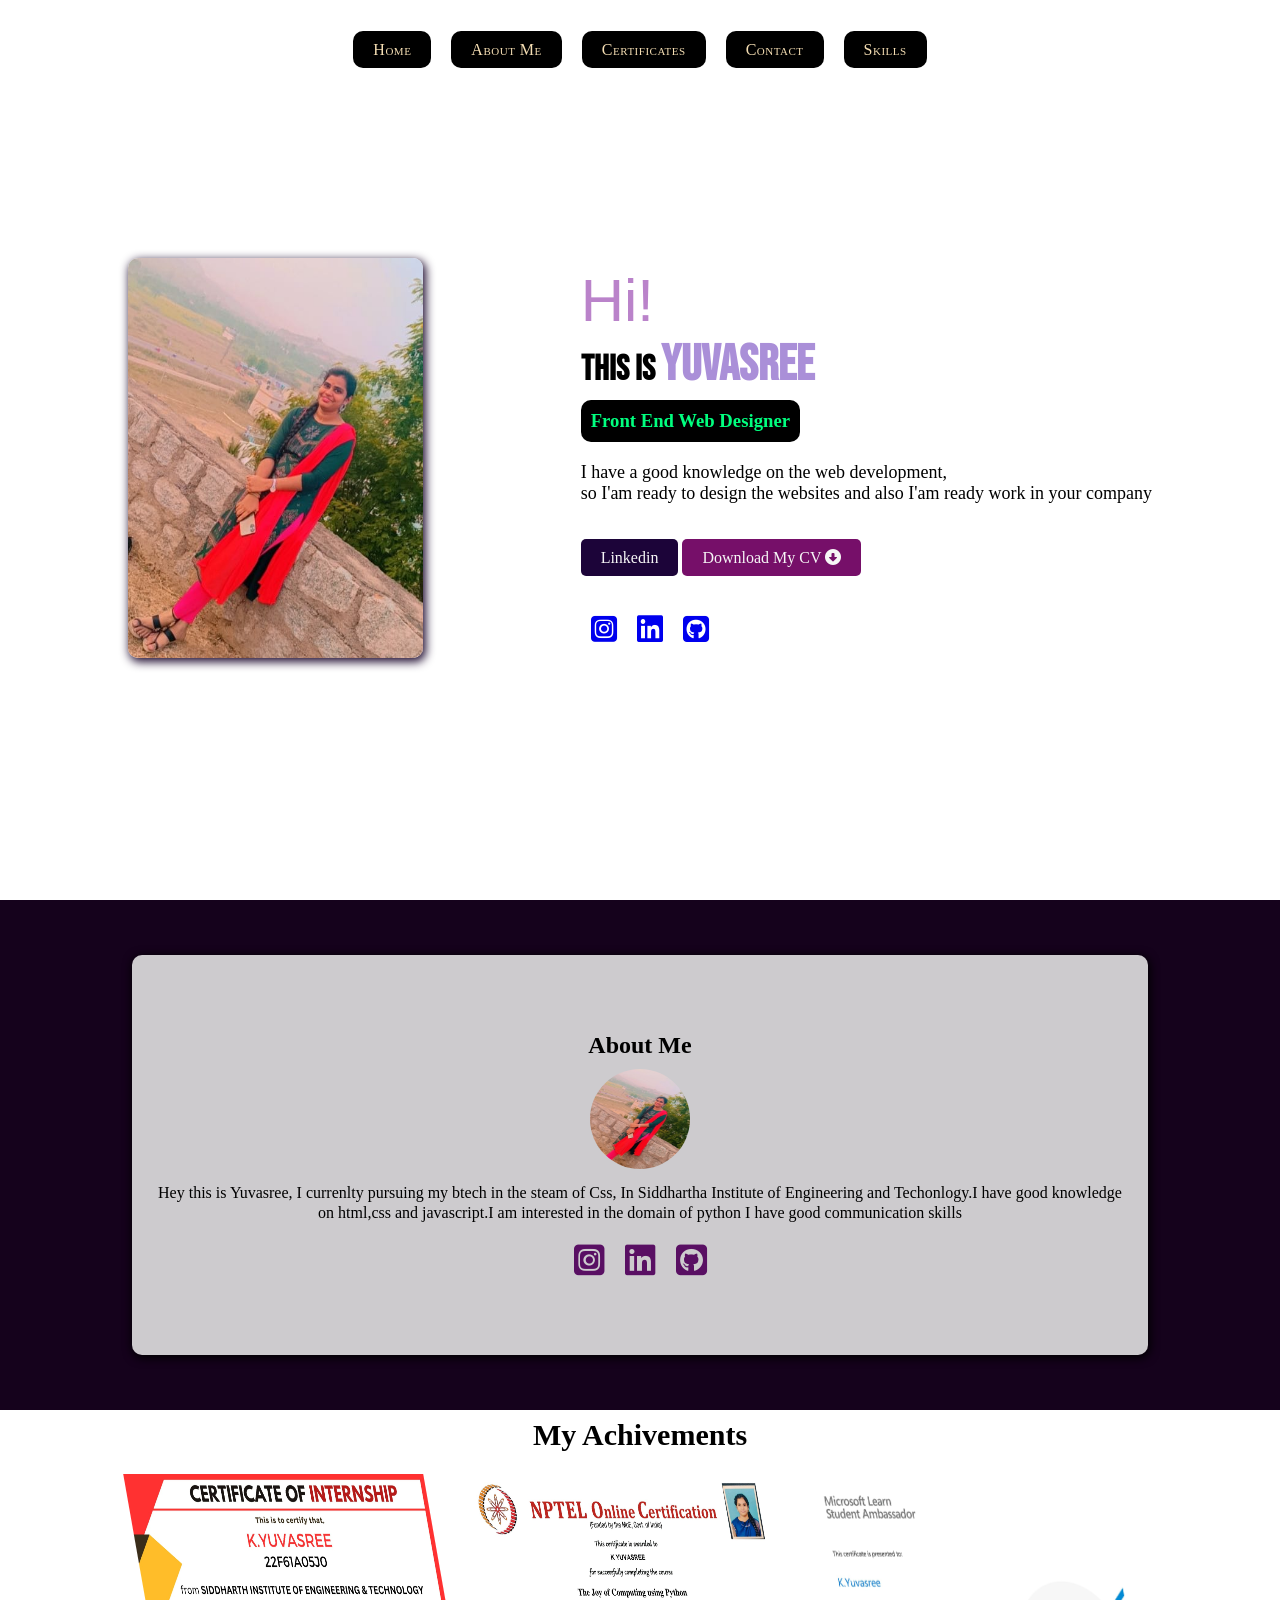
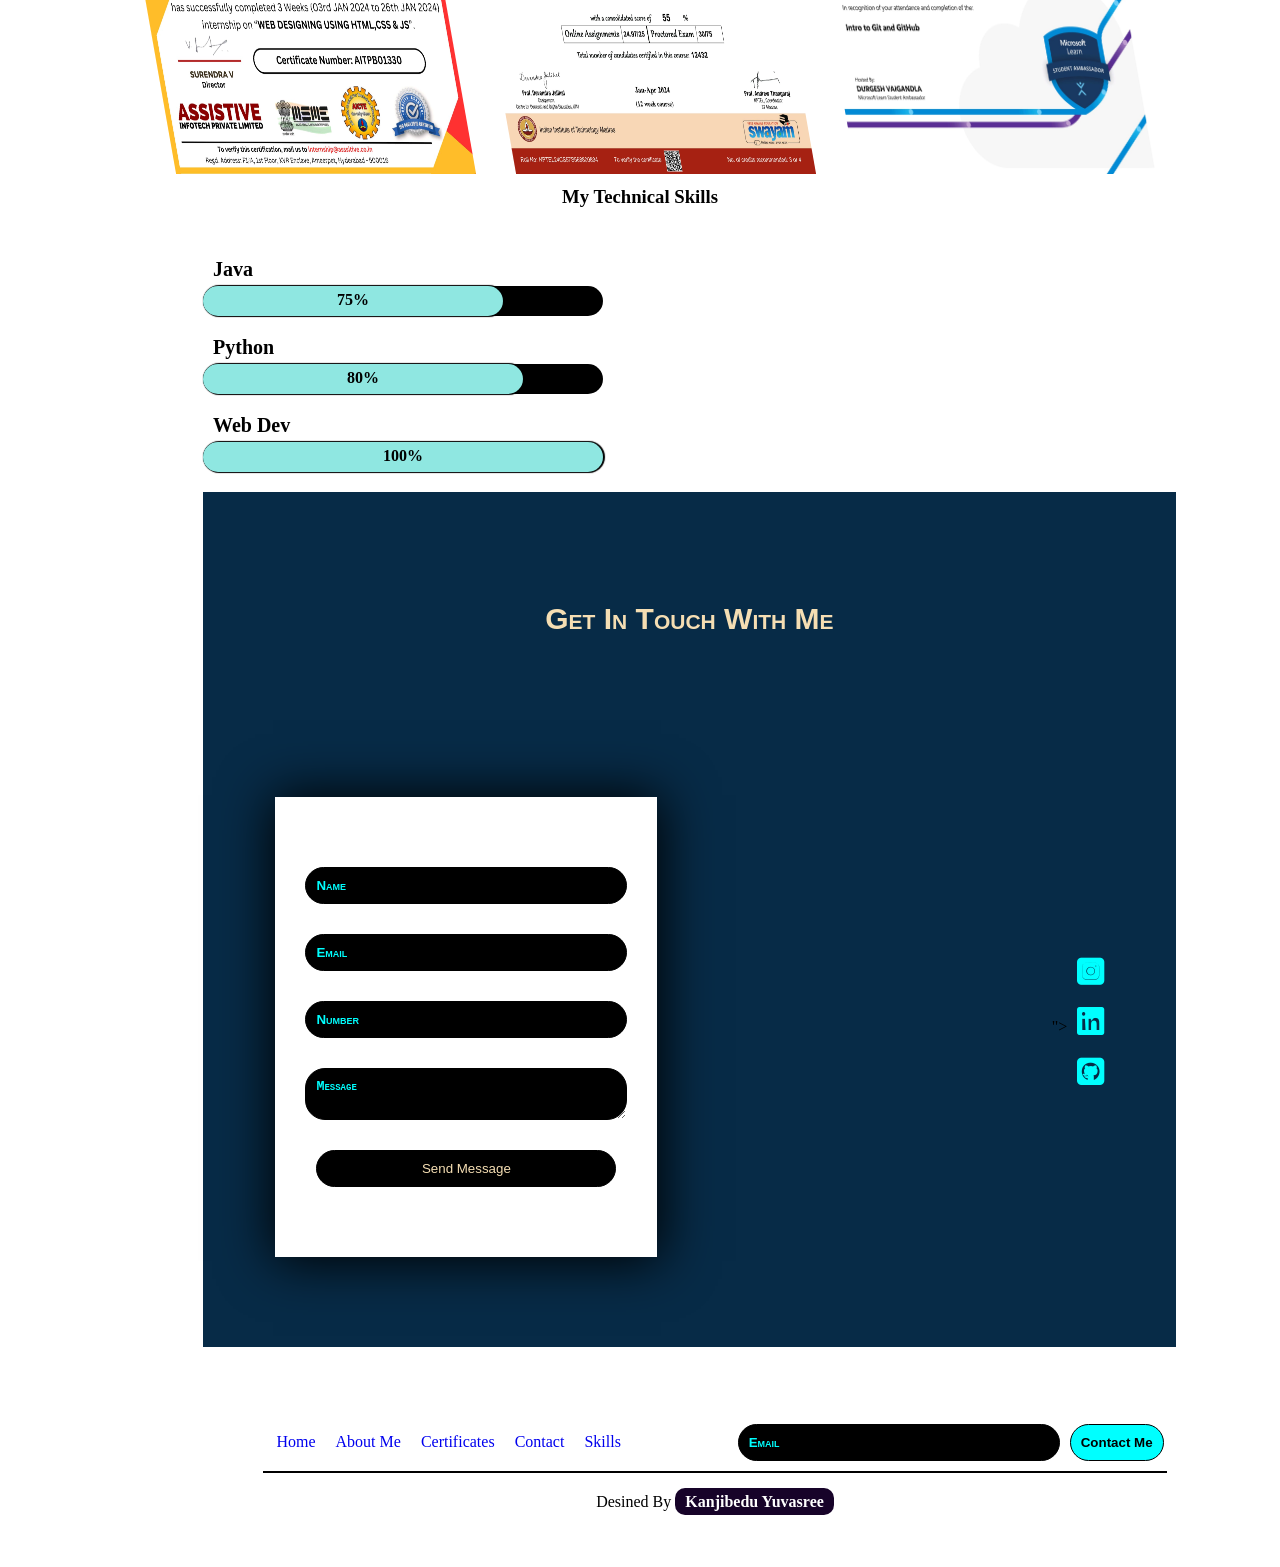
==== index.html @ 70fd7b00 "first commit" ====
<!DOCTYPE html>
<html lang="en">

<head>
    <meta charset="UTF-8">
    <meta name="viewport" content="width=device-width, initial-scale=1.0">
    <link rel="stylesheet" href="style.css">
    <title>Kanjibedu Yuvasree Portfolio Website</title>


    <!-- this are the libraries for the google fonts -->
    <link rel="preconnect" href="https://fonts.googleapis.com">
    <link rel="preconnect" href="https://fonts.gstatic.com" crossorigin>
    <link href="https://fonts.googleapis.com/css2?family=Bebas+Neue&display=swap" rel="stylesheet">
    <!-- font awensome link libraies  -->
    <link rel="stylesheet" href="https://cdnjs.cloudflare.com/ajax/libs/font-awesome/6.6.0/css/all.min.css" integrity="sha512-Kc323vGBEqzTmouAECnVceyQqyqdsSiqLQISBL29aUW4U/M7pSPA/gEUZQqv1cwx4OnYxTxve5UMg5GT6L4JJg==" crossorigin="anonymous" referrerpolicy="no-referrer"
    />
</head>
<body>
    <header id="home-tab">
        <div class="navbar">
            <!-- <div class="logo">
                <img src="images/logo image.jpg" alt="">
        </div> -->
        <div class="menu-icon">
            <i class="fa-solid fa-bars"></i>
        </div>


            <nav>
                <ul>
                    <li><a href="#home-tab">Home</a></li>
                    <li><a href="#about-tab">About Me</a></li>
                    <li><a href="#certificates-tab">Certificates</a></li>
                    <li><a href="#contact-tab">Contact</a></li>
                    <li><a href="#skills-tab">Skills</a></li>
                </ul>
            </nav>


        </div>

<!-- the websites should strat with the content  -->


<div class="profile-content">

    <!-- profile pic -->
    <div class="profile-photo">
        <img src="images/Profile pic1.jpg" alt="">
    </div>

    <!-- content -->

    <div class="total-content">

        <div class="name">
            <h3> <span>Hi!</span> <br> This is
                <highlight>Yuvasree</highlight>
            </h3>
        </div>
        <div class="designation">
            <h3>Front End Web Designer</h3>
        </div>
        <div class="about-me">
            <p>I have a good knowledge on the web development,<br> so I'am ready to design the websites and also I'am ready work in your company </p>
        </div>
        <div class="home-page-btns">
            <!-- Hire me buttons -->
            <a href="http://www.linkedin.com/in/k-yuvasree-1519sy73">Linkedin</a>
            <a href="https://1drv.ms/w/s!AnqJQa9K9HwvgRm1HmhnKUFxQezy?e=iYVXEu" download id="Download">Download My CV <i class="fa-solid fa-circle-down"></i></a>
        </div>
                <!-- social media icons -->

                <div class="social-media-icons">
                    <a href="https://www.instagram.com/yuvasree_chinni_/profilecard/?igsh=MXA5dGNhem9pMGhrNQ=="><i class="fa-brands fa-square-instagram"></i></a>
                    <a href="http://www.linkedin.com/in/k-yuvasree-1519sy73"><i class="fa-brands fa-linkedin"></i></a>
                    <a href="https://github.com/Yuvasreekanjibedu"><i class="fa-brands fa-square-github"></i></a>
        
                </div>
            </div>

        </div>
    </header>
<!-- about section start from here -->


<section class="about" id="about-tab">

    <div class="about-profile-container">
        <h1>About Me</h1>
        <!-- profile pic -->
        <div class="about-profile-pic">
            <img src="images/Profile pic1.jpg" alt="">
        </div>

        <!-- about me content -->
        <div class="about-me-content">
            <p>Hey this is Yuvasree, I currenlty pursuing my btech in the steam of Css, In Siddhartha Institute of Engineering and Techonlogy.I have good knowledge on html,css and javascript.I am interested in the domain of python
              I have good communication skills   </p>
        </div>
<!-- social media icons -->

<div class="social-media-icons-about">
    <a href="https://www.instagram.com/yuvasree_chinni_/profilecard/?igsh=MXA5dGNhem9pMGhrNQ=="><i class="fa-brands fa-square-instagram"></i></a>
    <a href="http://www.linkedin.com/in/k-yuvasree-1519sy73"><i class="fa-brands fa-linkedin"></i></a>
    <a href="https://github.com/Yuvasreekanjibedu"><i class="fa-brands fa-square-github"></i></a>

</div>
</div>
</section>
    <!-- certificate sections  -->


    <section class="Certificate-section" id="certificates-tab">
        <div class="certificate-section-title">
            <h3>My Achivements</h3>
        </div>
        <div class="cerificate-holder">
            <div class="certificate">
                <a href="images/certificate1.jpg"> <img src="images/certificate1.jpg" alt=""></a>
            </div>
            <div class="certificate">
                <a href="images/certificate2.jpg"> <img src="images/certificate2.jpg" alt=""></a>
            </div>
            <div class="certificate">
                <a href="images/certificate3.jpg"> <img src="images/certificate3.jpg" alt=""></a>
            </div>

        </div>
    </section>
    <!-- skills sections design -->
    <div class="skills" id="skills-tab">


        <h3>My Technical Skills</h3>


        <div class="skill-sets">


            <div class="skill-board">

                <label>Java</label>
                <div class="java-outer-box">

                    <div class="java-prograss prograss">
                        <h4>75%</h4>
                    </div>

                </div>
            </div>
            <div class="skill-board">

                <label>Python</label>
                <div class="python-outer-box">

                    <div class="python-prograss prograss">
                        <h4>80%</h4>
                    </div>

                </div>
            </div>

            <div class="skill-board">

                <label>Web Dev</label>
                <div class="web-outer-box">

                    <div class="web-prograss prograss">
                        <h4>100%</h4>
                    </div>

                </div>
            </div>


<!-- contact section design  -->

<div class="contact" id="contact-tab">

    <div class="contact-title">
        <h3>Get In Touch With Me</h3>
    </div>

    <div class="contact-holder">

        <form>
            <input type="text" name="" id="" placeholder="Name">
            <input type="email" name="" id="" placeholder="Email">
            <input type="ph" name="" id="" placeholder="Number">
            <textarea name="" id="" value="Message " placeholder="Message"></textarea>
            <input type="submit" value="Send Message" name="" id="">
        </form>

            <!-- google map dsign  -->
            <div class="google-map">
                <iframe src="https://www.google.com/maps/embed?pb=!1m18!1m12!1m3!1d4132.3945523728835!2d79.58540641602995!3d13.320472810240894!2m3!1f0!2f0!3f0!3m2!1i1024!2i768!4f13.1!3m3!1m2!1s0x3a52a78d849a5127%3A0x69e43eabb14d8153!2sNagari%2C%20Andhra%20Pradesh%20517590!5e0!3m2!1sen!2sin!4v1728235772585!5m2!1sen!2sin" width="600" height="450" style="border:0;" allowfullscreen="" loading="lazy" referrerpolicy="no-referrer-when-downgrade"></iframe>">
            </div>

            <!-- social - media icons -->

            <div class="contact-social-media-icons">
                <a href="https://www.instagram.com/yuvasree_chinni_/profilecard/?igsh=MXA5dGNhem9pMGhrNQ=="><i class="fa-brands fa-square-instagram"></i></a>
                <a href="http://www.linkedin.com/in/k-yuvasree-1519sy73"><i class="fa-brands fa-linkedin"></i></a>
                <a href="https://github.com/Yuvasreekanjibedu"><i class="fa-brands fa-square-github"></i></a>
                
            </div>
        </div>
    </div>
<!--footer section start from here-->

<footer>
     <div class="footer-holder">
        <div class="quick-link">
            <li><a href="#home-tab">Home</a></li>
            <li><a href="#about-tab">About Me</a></li>
            <li><a href="#certificates-tab">Certificates</a></li>
            <li><a href="#contact-tab">Contact</a></li>
            <li><a href="#skills-tab">Skills</a></li>
        </div>
    
            <!-- mail fucntion -->

            <div class="add-mail">

                <input type="email" name="" id="" placeholder="Email">
                <input type="submit" id="contact-me" name="" value="Contact Me" id="">

            </div>

        </div>

        <hr style="color: black;background-color: black;width: 90%;height: 2px;">
        <div class="footer-end" style="margin-top: 10px;">
            Desined By <span style="color:white;font-weight:800;padding:5px 10px;border-radius:10px ;background-color: rgb(23, 3, 41);">Kanjibedu Yuvasree</span>
        </div>

    </footer>
</body>

</html>
---- style.css ----
* {
    margin: 0;
    padding: 0;
    border: 0;
}

html,
body {
    scroll-behavior: smooth;
    overflow-x: hidden;
}

header {
    min-height: 100vh;
    max-width: 100%;
    background: #fff;
}

.navbar {
    min-height: 100px;
    max-width: 100%;
    /* background-image: linear-gradient(to right top, #d16ba5, #c777b9, #ba83ca, #aa8fd8, #9a9ae1, #8aa7ec, #79b3f4, #69bff8, #52cffe, #41dfff, #46eefa, #5ffbf1); */
    display: flex;
    align-items: center;
    justify-content: center;
}
.navbar ul {
    display: flex;
    align-items: center;
    justify-content: center;
}

li {
    list-style: none;
}

.navbar a {
    margin: 10px;
    background: #000;
    color: wheat;
    text-decoration: none;
    padding: 10px 20px;
    border-radius: 10px;
    font-variant: small-caps;
    letter-spacing: normal;
    letter-spacing: .5px;
    transition: .5s;
}

.navbar a:hover {
    background-image: linear-gradient(to right top, #d16ba5, #c777b9, #ba83ca, #aa8fd8, #9a9ae1, #8aa7ec, #79b3f4, #69bff8, #52cffe, #41dfff, #46eefa, #5ffbf1);
    color: #000;
    box-shadow: 1px 1px 2px 3px rgb(5, 65, 91);
    font-weight: bolder;
}

.profile-content {
    min-height: 80vh;
    max-width: 100%;
    display: flex;
    align-items: center;
    justify-content: space-evenly;
    flex-direction: row;
    gap: 30px;
}

@media(max-width:768px) {
    .profile-content {
        flex-direction: column-reverse;
        padding: 20px;
    }
}

.name {
    font-family: "Bebas Neue", sans-serif;
    font-weight: 400;
    font-style: normal;
    font-size: 30px;
}

.name span {
    color: #ba83ca;
    font-size: 60px;
    font-family: 'Franklin Gothic Medium', 'Arial Narrow', Arial, sans-serif;
    font-weight: 400;
    font-style: normal;
}

.designation h3 {
    color: springgreen;
    background: black;
    width: fit-content;
    padding: 10px;
    border-radius: 10px;
}

highlight {
    font-size: 50px;
    color: #aa8fd8;
}

.about-me {
    margin-top: 15px;
}

.about-me p {
    font-size: 18px;
}

.home-page-btns {
    min-height: 50px;
    max-width: 100%;
    margin-top: 40px;
}

.home-page-btns a {
    text-decoration: none;
    background: rgb(28, 4, 57);
    color: rgb(246, 246, 246);
    padding: 10px 20px;
    border-radius: 5px;
}

.total-content {
    display: flex;
    align-items: start;
    justify-content: space-around;
    flex-direction: column;
    gap: 5px;
}

#Download {
    background: #760f69;
}

.profile-photo img {
    height: 400px;
    border-radius: 10px;
    box-shadow: 2px 3px 10px 1px rgb(33, 14, 50);
}

.social-media-icons {
    min-height: 10px;
    max-width: fit-content;
    background: transparent;
    display: flex;
    align-items: center;
    justify-content: space-around;
    flex-wrap: wrap;
}

.social-media-icons i {
    padding: 10px;
    font-size: 30px;
    transition: .5s;
}

@media(max-width:768px) {
    nav {
        display: none;
    }
}

.menu-icon {
    position: absolute;
    float: right;
    right: 10px;
    top: 10px;
    display: none;
}

.menu-icon i {
    font-size: 50px;
    margin: 10px;
}

@media(max-width:768px) {
    .menu-icon {
        display: block;
    }
}

.social-media-icons i:hover {
    transform: translateY(-10px);
}
/* about section design */

.about {
    min-height: 50vh;
    max-width: 100%;
    display: flex;
    align-items: center;
    justify-content: center;
    background: #15021c;
    padding: 30px;
}

.about-profile-pic img {
    height: 100px;
    width: 100px;
    border-radius: 50%;
}

.about-profile-container {
    min-height: 40vh;
    max-width: 80%;
    background: rgba(225, 225, 225, .9);
    display: flex;
    align-items: center;
    justify-content: center;
    flex-direction: column;
    padding: 20px;
    border-radius: 10px;
    box-shadow: 1px 2px 10px 1px black;
    color: black;
    position: relative;
    text-align: center;
}


/* .about-profile-container h1 {
    position: absolute;
    float: left;
    left: 10px;
    top: 10px;
} */

.about-profile-container h1 {
    margin-top: 10px;
    margin-bottom: 10px;
}

.about-me-content p {
    line-height: 20px;
    text-align: center;
    margin-top: 10px;
}

.social-media-icons-about {
    margin-top: 10px;
    display: flex;
}

.social-media-icons-about i {
    color: rgb(89, 15, 99);
    font-size: 35px;
    margin: 10px;
    transition: .5s;
}

.social-media-icons-about i:hover {
    transform: scale(1.3);
}
/* certificate section design */

.Certificate-section {
    min-height: 100%;
    max-width: 100%;
    display: flex;
    align-items: center;
    justify-content: space-between;
    flex-direction: column;
    padding-bottom: 8px;

}

.certificate-section-title {
    position: relative;
    top: 8px;
}

.certificate-section-title h3 {
    color: #000;
    font-size: 30px;
    text-align: center;
    margin-bottom: 20px;
}

.certificate {
    box-shadow: 1px 2px 3px 1px white;
    transition: .8s;
    transform: skew(10deg);
}
.certificate:hover {
    transform: skew(0deg);
}

.certificate img {
    height: 300px;
    width: 300px;
}

.cerificate-holder {
    display: flex;
    align-items: center;
    justify-content: center;
    flex-wrap: wrap;
    gap: 40px;
    margin-top: 10px;
}
/* animtion effect for top certificate or pertoicular certificate */

#top-certificate {
    animation: .9s certificate infinite;
}

@keyframes certificate {
    0% {
        transform: scale(0.8);
    }
    50% {
        transform: scale(0.9);
    }
    100% {
        transform: scale(1);
    }
}
/* skill section design  */

.skills {
    min-height: 100vh;
    max-width: 100%;
    background: white;
    display: flex;
    align-items: center;
    justify-content: center;
    flex-direction: column;
}

.skill-section-title {
    position: relative;
    top: 30px;
    
}

.skill-section-title h3 {
    text-align: center;
    font-size: 40px;
    font-variant: small-caps;
    font-weight: bolder;
}

.skill-sets {
    margin-top: 50px;
    min-height: 50vh;
    min-width: 80%;
    /* background: pink; */
    display: grid;
    grid-template-columns: repeat(1, 1fr);
    align-items: center;
    padding-left: 150px;
    gap: 20px;
}

@media(max-width:768px) {
    .skill-sets {
        grid-template-columns: repeat(1, 1fr);
        padding: 10px;
        padding-left: 0px;
    }
}

.java-outer-box,
.python-outer-box,
.web-outer-box {
    min-height: 30px;
    max-width: 400px;
    background: rgb(0, 0, 0);
    border-radius: 20px;
}

.java-prograss,
.python-prograss,
.web-prograss {
    background: rgb(143, 231, 225);
    height: 30px;
    text-align: center;
    box-shadow: 1px 0px 1px 1px black;
    /* border-top-right-radius: 80px;
    border-bottom-right-radius: 80px; */
    border-radius: 20px;
}

.java-prograss {
    max-width: 75%;
}

.python-prograss {
    max-width: 80%;
}

.web-prograss {
    max-width: 100%;
}

.prograss h4 {
    margin-top: 5px;
    padding-top: 5px;
}

label {
    font-weight: bolder;
    font-size: 20px;
    margin-left: 10px;
}


/* contact section design */

.contact {
    min-height: 95vh;
    max-width: 95%;
    background: rgb(7, 43, 71);
    display: flex;
    flex-direction: column;
    justify-content: space-around;
    align-items: center;
}

.contact-title {
    position: relative;
    top: 20px;
}

.contact-title h3 {
    text-align: center;
    font-variant: small-caps;
    font-weight: bolder;
    font-size: 30px;
    color: wheat;
    font-family: 'Trebuchet MS', 'Lucida Sans Unicode', 'Lucida Grande', 'Lucida Sans', Arial, sans-serif;
}

form {
    min-height: 400px;
    max-width: 400px;
    background: white;
    display: flex;
    align-items: center;
    justify-content: center;
    flex-direction: column;
    gap: 30px;
    padding: 30px;
    color: black;
    box-shadow: 1px 1px 50px 3px black;
}

input,
textarea {
    border-radius: 20px;
    border: 1px solid black;
    padding: 10px;
    min-width: 300px;
    background: #000;
    color: wheat;
}

::placeholder {
    font-weight: 700;
    color: aqua;
    font-variant: small-caps;
}

.contact-holder {
    display: flex;
    flex-wrap: wrap;
    align-items: center;
    justify-content: center;
    gap: 10px;
}


/* @media(max-width:768px) {
    .contact-holder {
        flex-direction: column;
    }
} */


/* google maps design */

.google-map {
    min-height: 400px;
    max-width: 400px;
    display: flex;
    align-items: center;
    justify-content: center;
    gap: 20px;
}

iframe {
    min-height: 400px;
    width: 400px;
}


/* contact social media icons */

.contact-social-media-icons {
    display: flex;
    flex-direction: column;
    gap: 20px;
    margin-bottom: 10px;
}

.contact-social-media-icons i {
    font-size: 30px;
    transition: .5s;
    color: aqua;
    font-weight: 900;
}

.contact-social-media-icons i:hover {
    /* transform: translateY(-10px); */
    transform: translateX(10px);
    color: #760f69;
}

@media(max-width:768px) {
    .contact-social-media-icons {
        display: none;
    }
    /* .contact-holder {
        flex-direction: column-reverse;
        flex-wrap: wrap-reverse;
    } */
}


/* footer section design */

footer {
    min-height: 20vh;
    max-width: 100%;
    background: white;
    color: black;
    display: flex;
    align-items: center;
    justify-content: center;
    flex-direction: column;
    gap: 10px;
    padding: 10px;
}

.quick-link {
    display: flex;
}

.quick-link li {
    list-style: none;
}

.quick-link a {
    margin: 10px;
    text-decoration: none;
    transition: .5s;
}

.quick-link a:hover {
    background: rgb(9, 9, 33);
    padding: 5px;
    color: white;
    border-radius: 10px;
}

hr {
    background: black;
    color: wheat;
}

.footer-holder {
    display: flex;
    align-items: center;
    justify-content: space-around;
    flex-wrap: wrap;
    min-width: 100%;
    gap: 0px;
}

@media(max-width:768px) {
    footer {
        padding-bottom: 30px;
        padding-top: 30px;
    }
    .footer-holder {
        gap: 30px;
        padding-bottom: 20px;
        display: flex;
        justify-content: center;
    }
    .add-mail {
        margin-left: 27px;
    }
}

.add-mail {
    display: flex;
    gap: 10px;
    flex-wrap: wrap;
}

.add-mail input {
    background: #000;
}

#contact-me {
    background: aqua;
    color: black;
    font-weight: bolder;
    min-width: 30px;
    cursor: pointer;
}
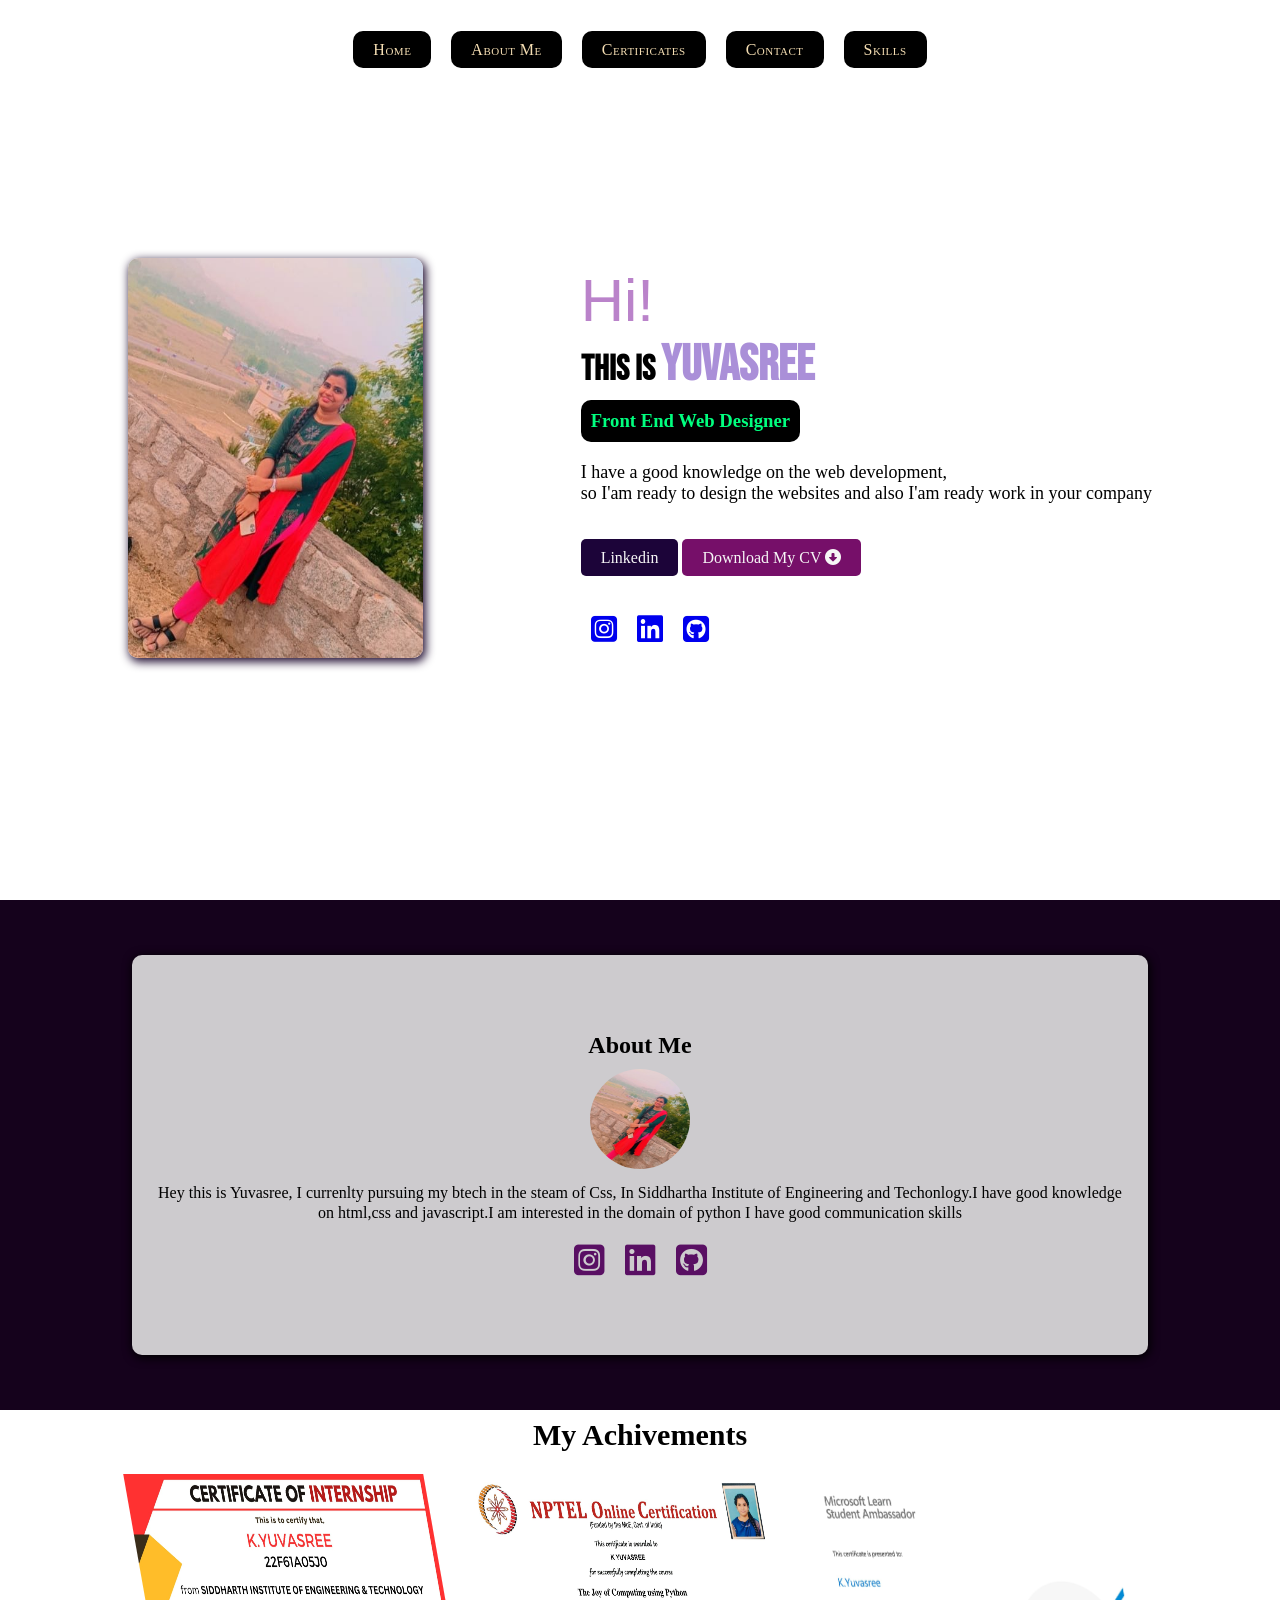
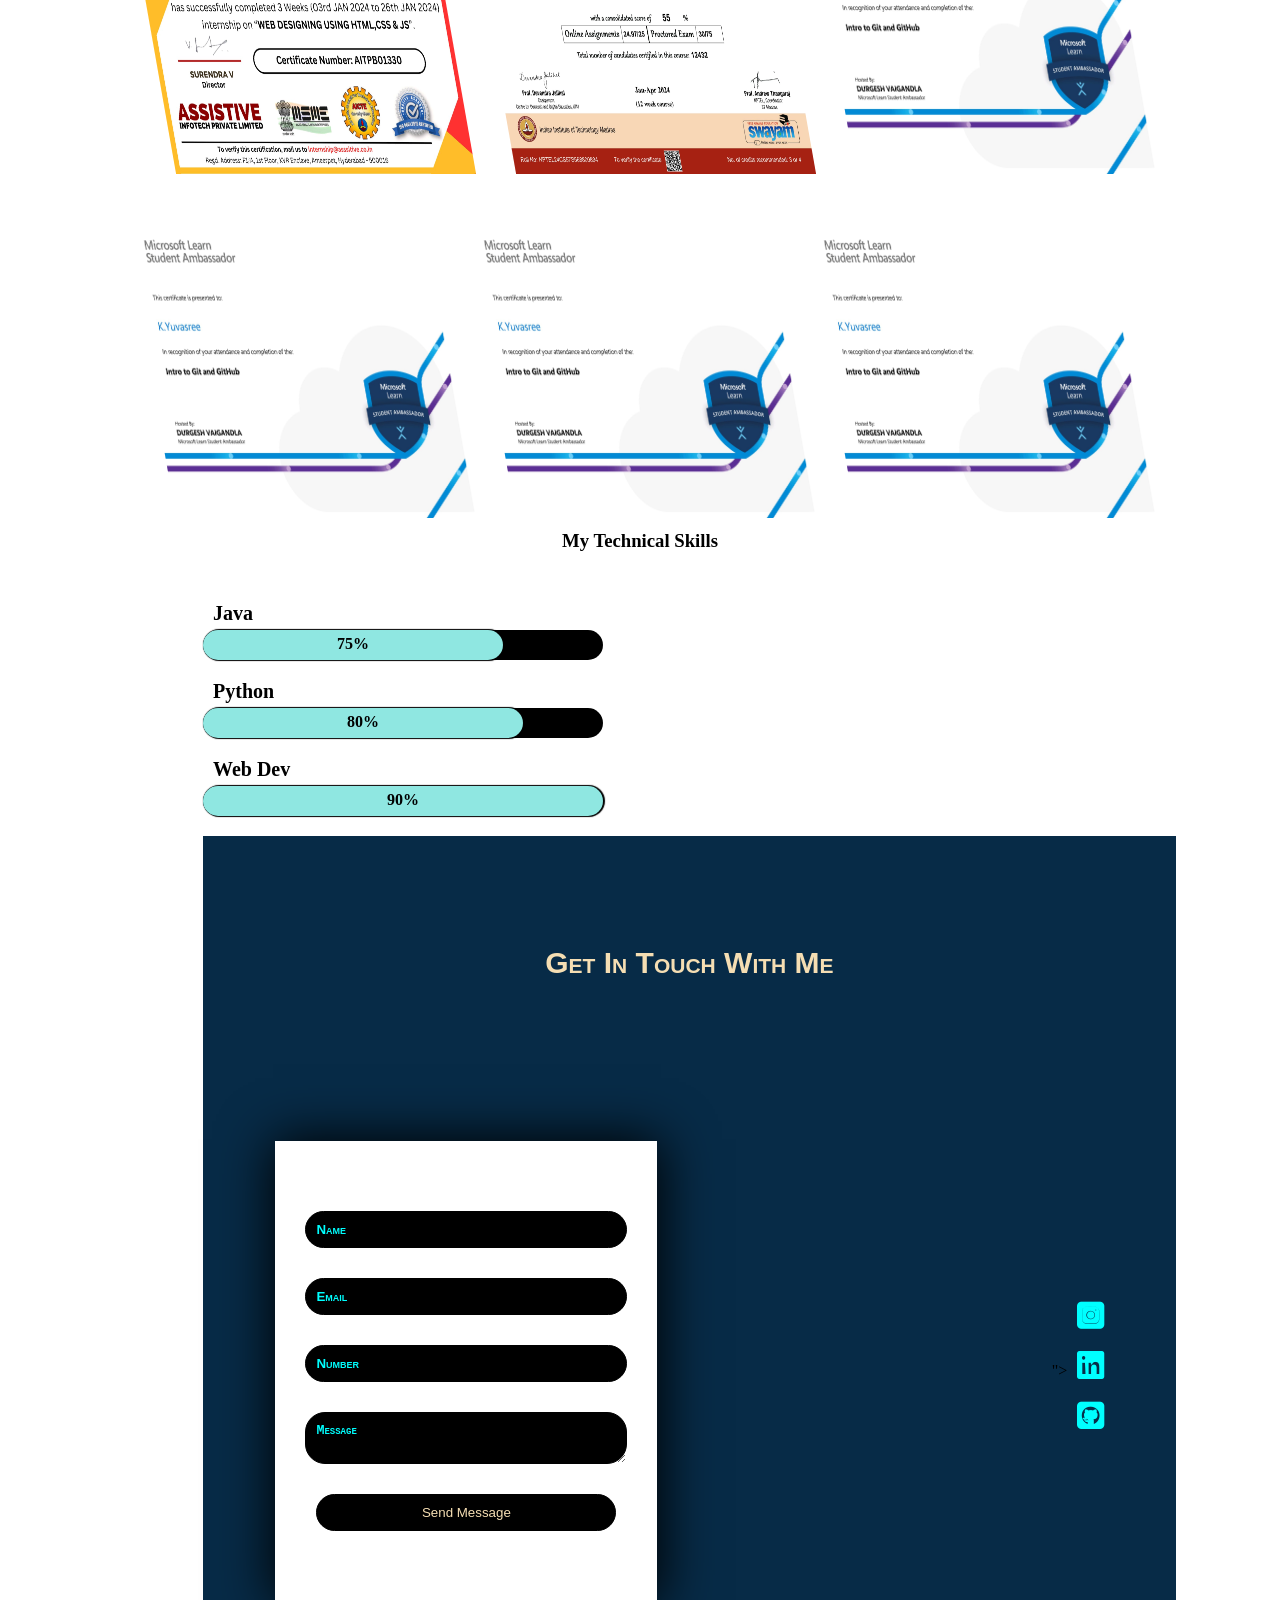
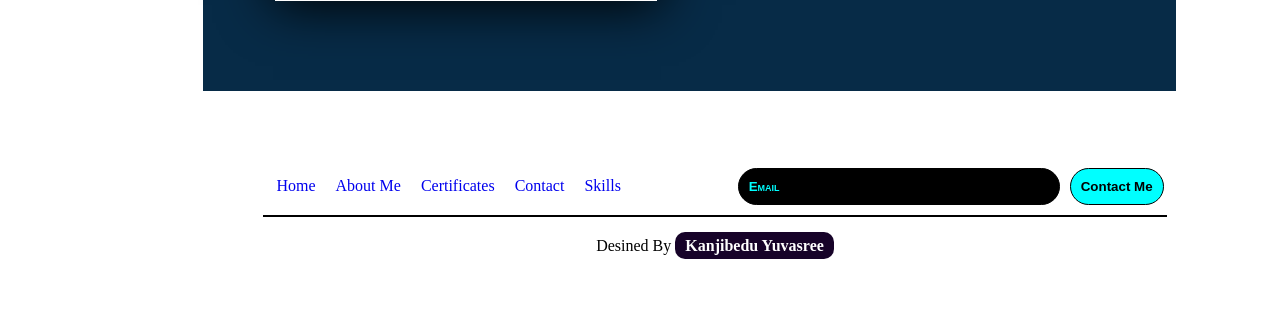
==== commit f965a9e8: "Update index.html" ====
--- a/index.html
+++ b/index.html
@@ -67,14 +67,14 @@
         </div>
         <div class="home-page-btns">
             <!-- Hire me buttons -->
-            <a href="http://www.linkedin.com/in/k-yuvasree-1519sy73">Linkedin</a>
+            <a href="https://www.linkedin.com/in/k-yuvasree-042004sy">Linkedin</a>
             <a href="https://1drv.ms/w/s!AnqJQa9K9HwvgRm1HmhnKUFxQezy?e=iYVXEu" download id="Download">Download My CV <i class="fa-solid fa-circle-down"></i></a>
         </div>
                 <!-- social media icons -->
 
                 <div class="social-media-icons">
                     <a href="https://www.instagram.com/yuvasree_chinni_/profilecard/?igsh=MXA5dGNhem9pMGhrNQ=="><i class="fa-brands fa-square-instagram"></i></a>
-                    <a href="http://www.linkedin.com/in/k-yuvasree-1519sy73"><i class="fa-brands fa-linkedin"></i></a>
+                    <a href="http://www.linkedin.com/in/k-yuvasree-042004sy"><i class="fa-brands fa-linkedin"></i></a>
                     <a href="https://github.com/Yuvasreekanjibedu"><i class="fa-brands fa-square-github"></i></a>
         
                 </div>
@@ -103,7 +103,7 @@
 
 <div class="social-media-icons-about">
     <a href="https://www.instagram.com/yuvasree_chinni_/profilecard/?igsh=MXA5dGNhem9pMGhrNQ=="><i class="fa-brands fa-square-instagram"></i></a>
-    <a href="http://www.linkedin.com/in/k-yuvasree-1519sy73"><i class="fa-brands fa-linkedin"></i></a>
+    <a href="http://www.linkedin.com/in/k-yuvasree-042004"><i class="fa-brands fa-linkedin"></i></a>
     <a href="https://github.com/Yuvasreekanjibedu"><i class="fa-brands fa-square-github"></i></a>
 
 </div>
@@ -126,6 +126,15 @@
             <div class="certificate">
                 <a href="images/certificate3.jpg"> <img src="images/certificate3.jpg" alt=""></a>
             </div>
+             <div class="certificate">
+                <a href="images/certificate4.jpg"> <img src="images/certificate3.jpg" alt=""></a>
+            </div>
+             <div class="certificate">
+                <a href="images/certificate5.jpg"> <img src="images/certificate3.jpg" alt=""></a>
+            </div>
+             <div class="certificate">
+                <a href="images/certificate6.jpg"> <img src="images/certificate3.jpg" alt=""></a>
+            </div>
 
         </div>
     </section>
@@ -168,7 +177,7 @@
                 <div class="web-outer-box">
 
                     <div class="web-prograss prograss">
-                        <h4>100%</h4>
+                        <h4>90%</h4>
                     </div>
 
                 </div>
@@ -202,7 +211,7 @@
 
             <div class="contact-social-media-icons">
                 <a href="https://www.instagram.com/yuvasree_chinni_/profilecard/?igsh=MXA5dGNhem9pMGhrNQ=="><i class="fa-brands fa-square-instagram"></i></a>
-                <a href="http://www.linkedin.com/in/k-yuvasree-1519sy73"><i class="fa-brands fa-linkedin"></i></a>
+                <a href="http://www.linkedin.com/in/k-yuvasree-042004sy"><i class="fa-brands fa-linkedin"></i></a>
                 <a href="https://github.com/Yuvasreekanjibedu"><i class="fa-brands fa-square-github"></i></a>
                 
             </div>
@@ -239,4 +248,4 @@
     </footer>
 </body>
 
-</html>+</html>
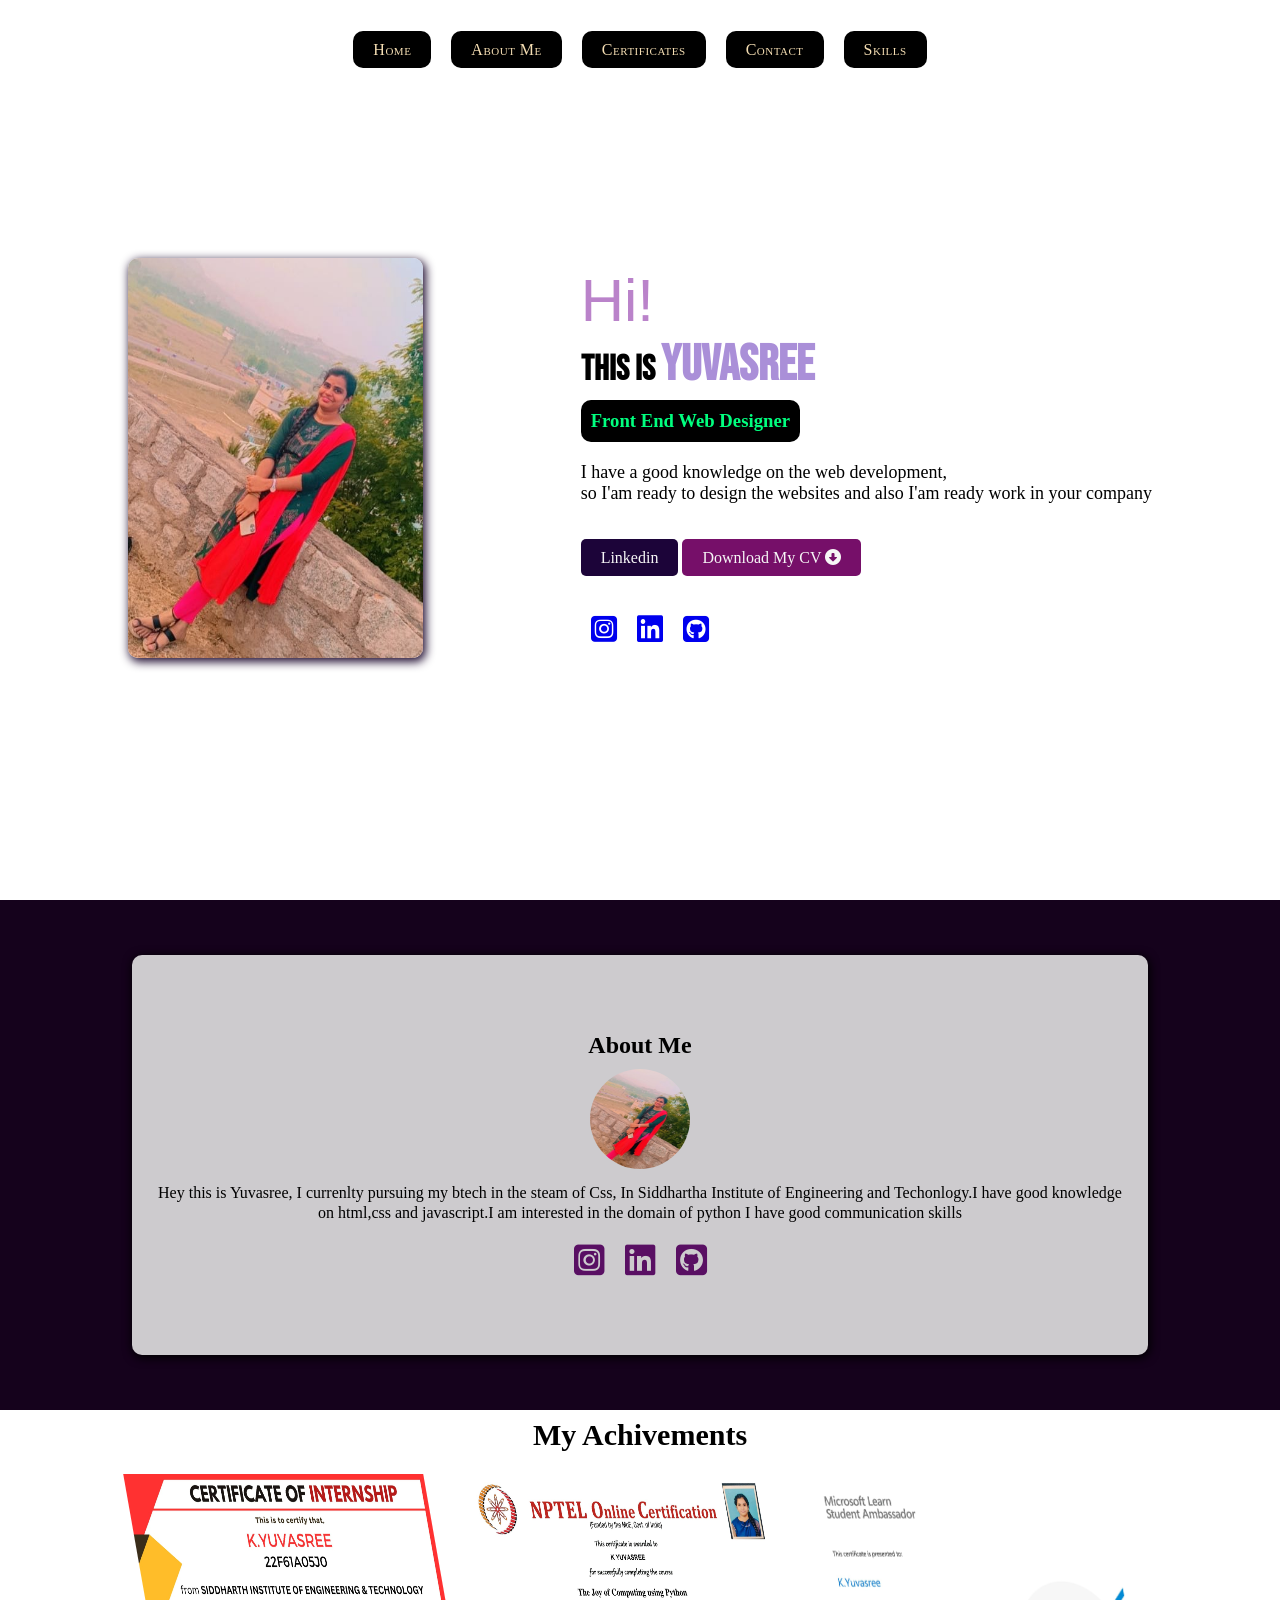
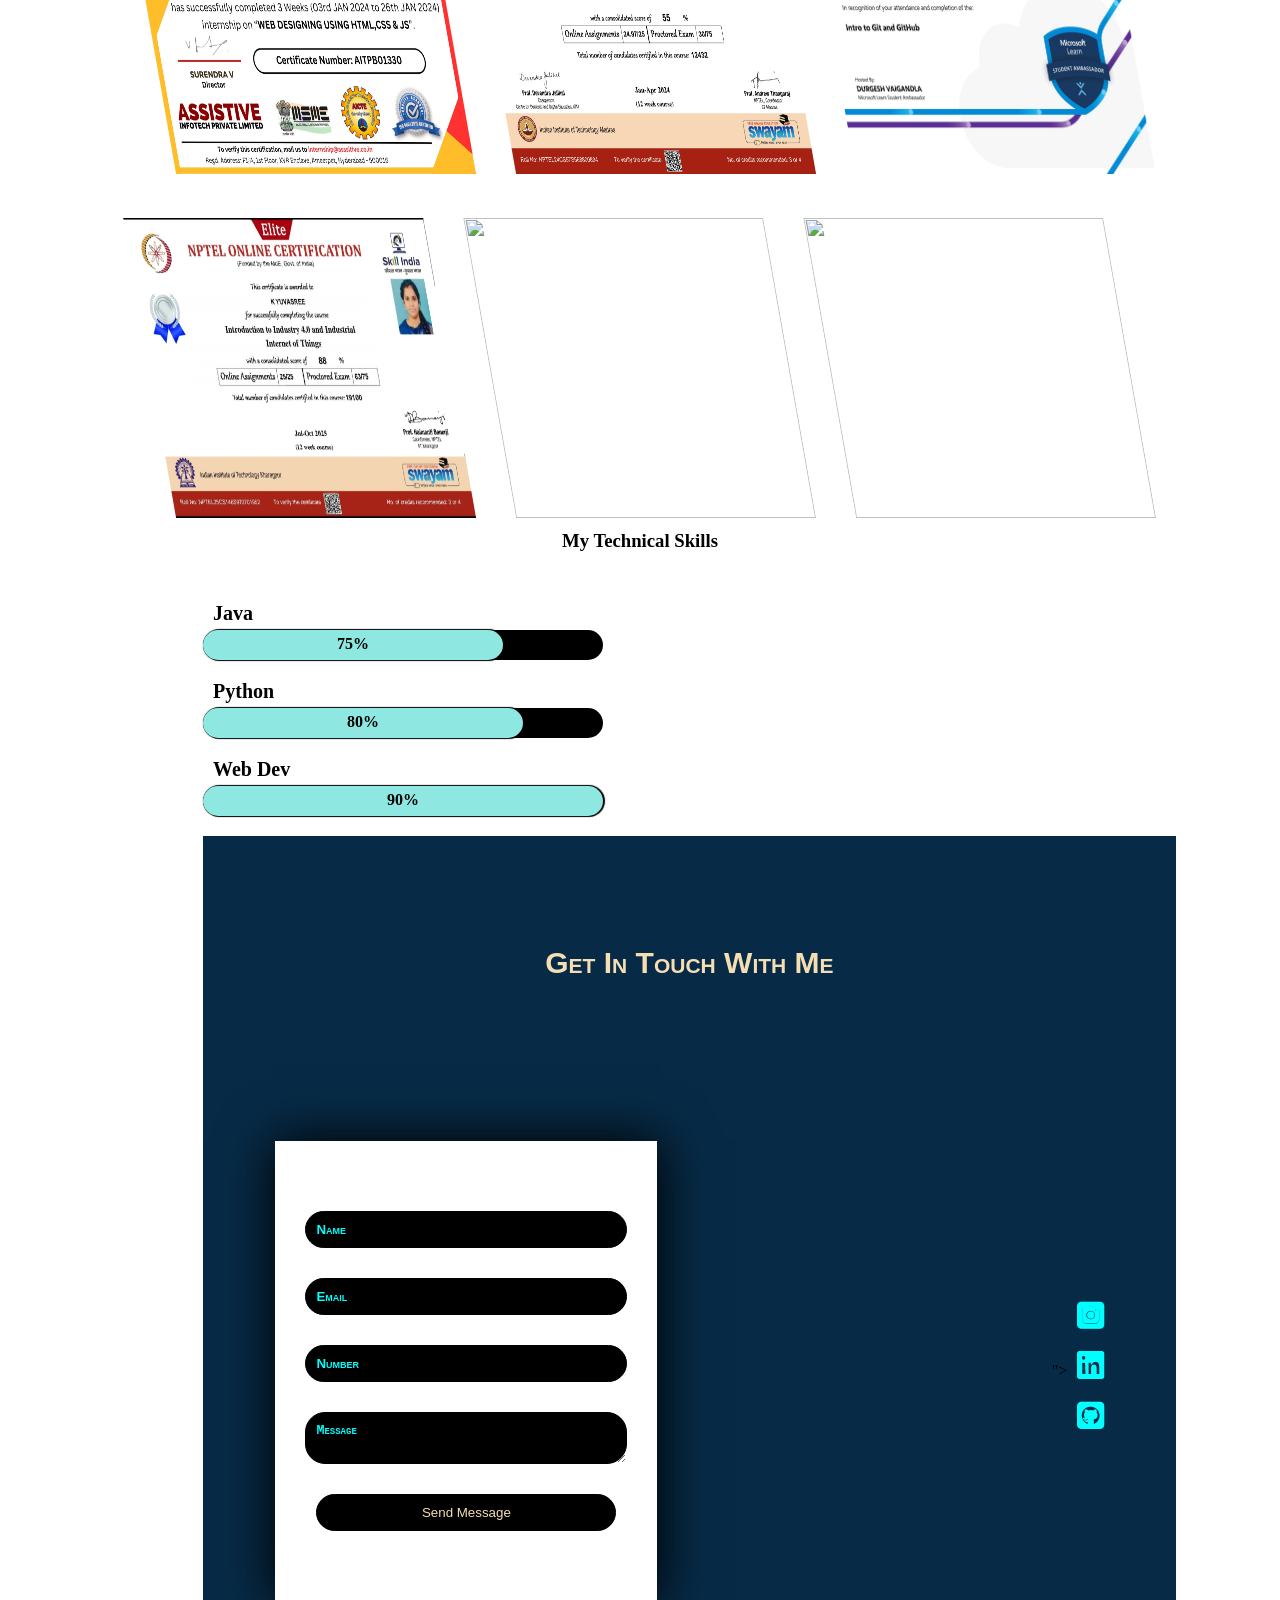
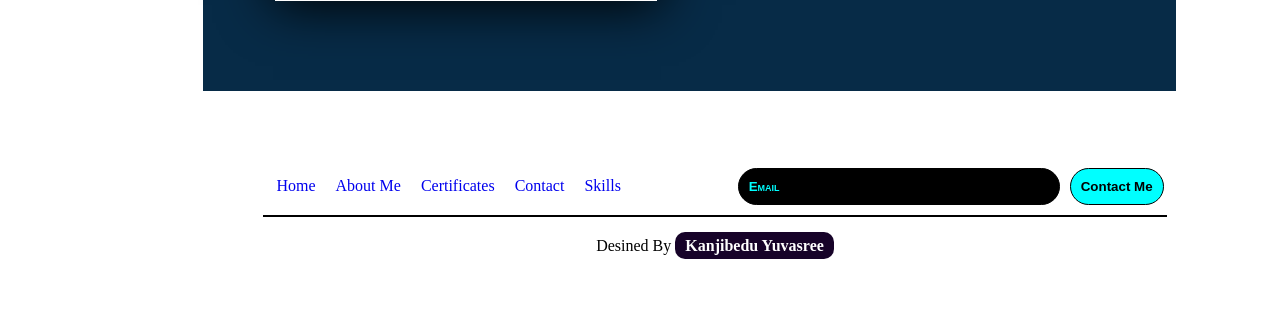
==== commit 87404feb: "Update index.html" ====
--- a/index.html
+++ b/index.html
@@ -127,13 +127,13 @@
                 <a href="images/certificate3.jpg"> <img src="images/certificate3.jpg" alt=""></a>
             </div>
              <div class="certificate">
-                <a href="images/certificate4.jpg"> <img src="images/certificate3.jpg" alt=""></a>
+                <a href="images/certificate4.jpg.jpeg"> <img src="images/certificate4.jpg.jpeg" alt=""></a>
             </div>
              <div class="certificate">
-                <a href="images/certificate5.jpg"> <img src="images/certificate3.jpg" alt=""></a>
+                <a href="images/certificate5.jpeg"> <img src="images/certificate3.jpeg" alt=""></a>
             </div>
              <div class="certificate">
-                <a href="images/certificate6.jpg"> <img src="images/certificate3.jpg" alt=""></a>
+                <a href="images/certificate6.jpeg"> <img src="images/certificate3.jpeg" alt=""></a>
             </div>
 
         </div>
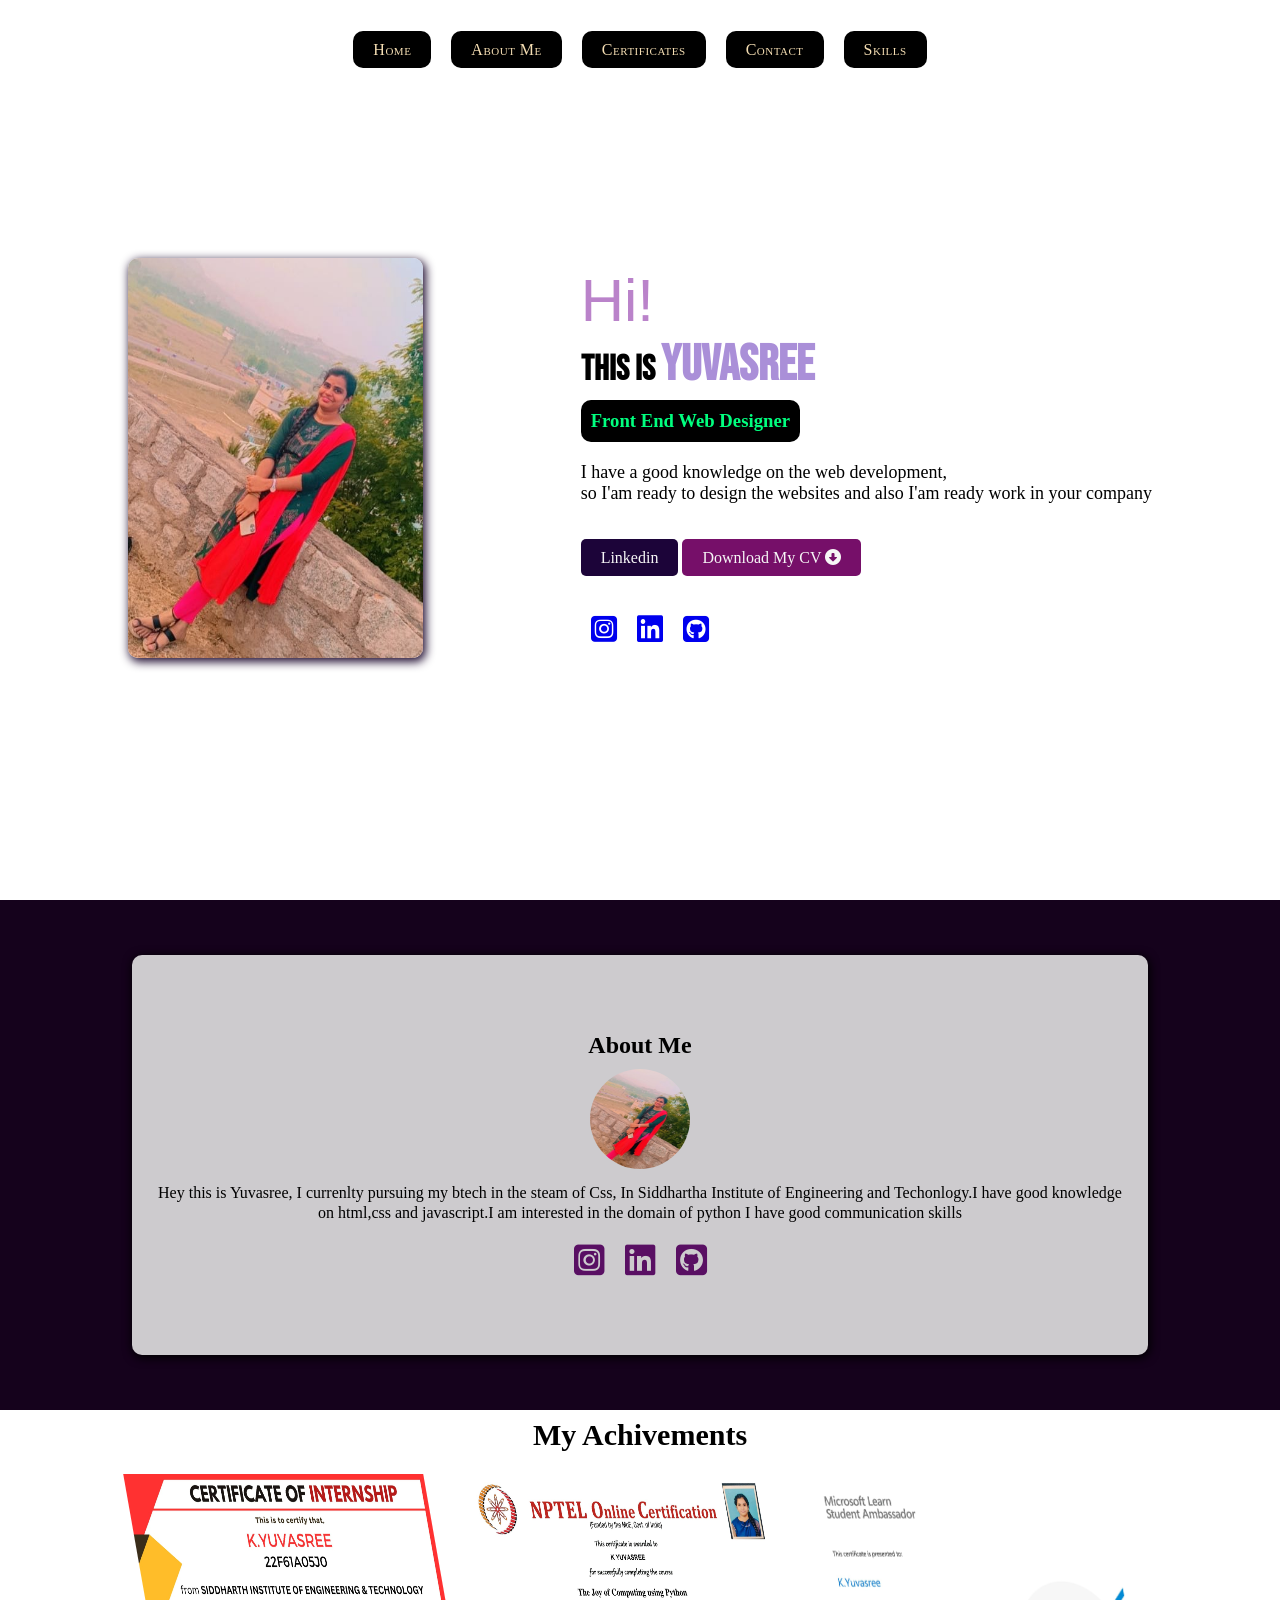
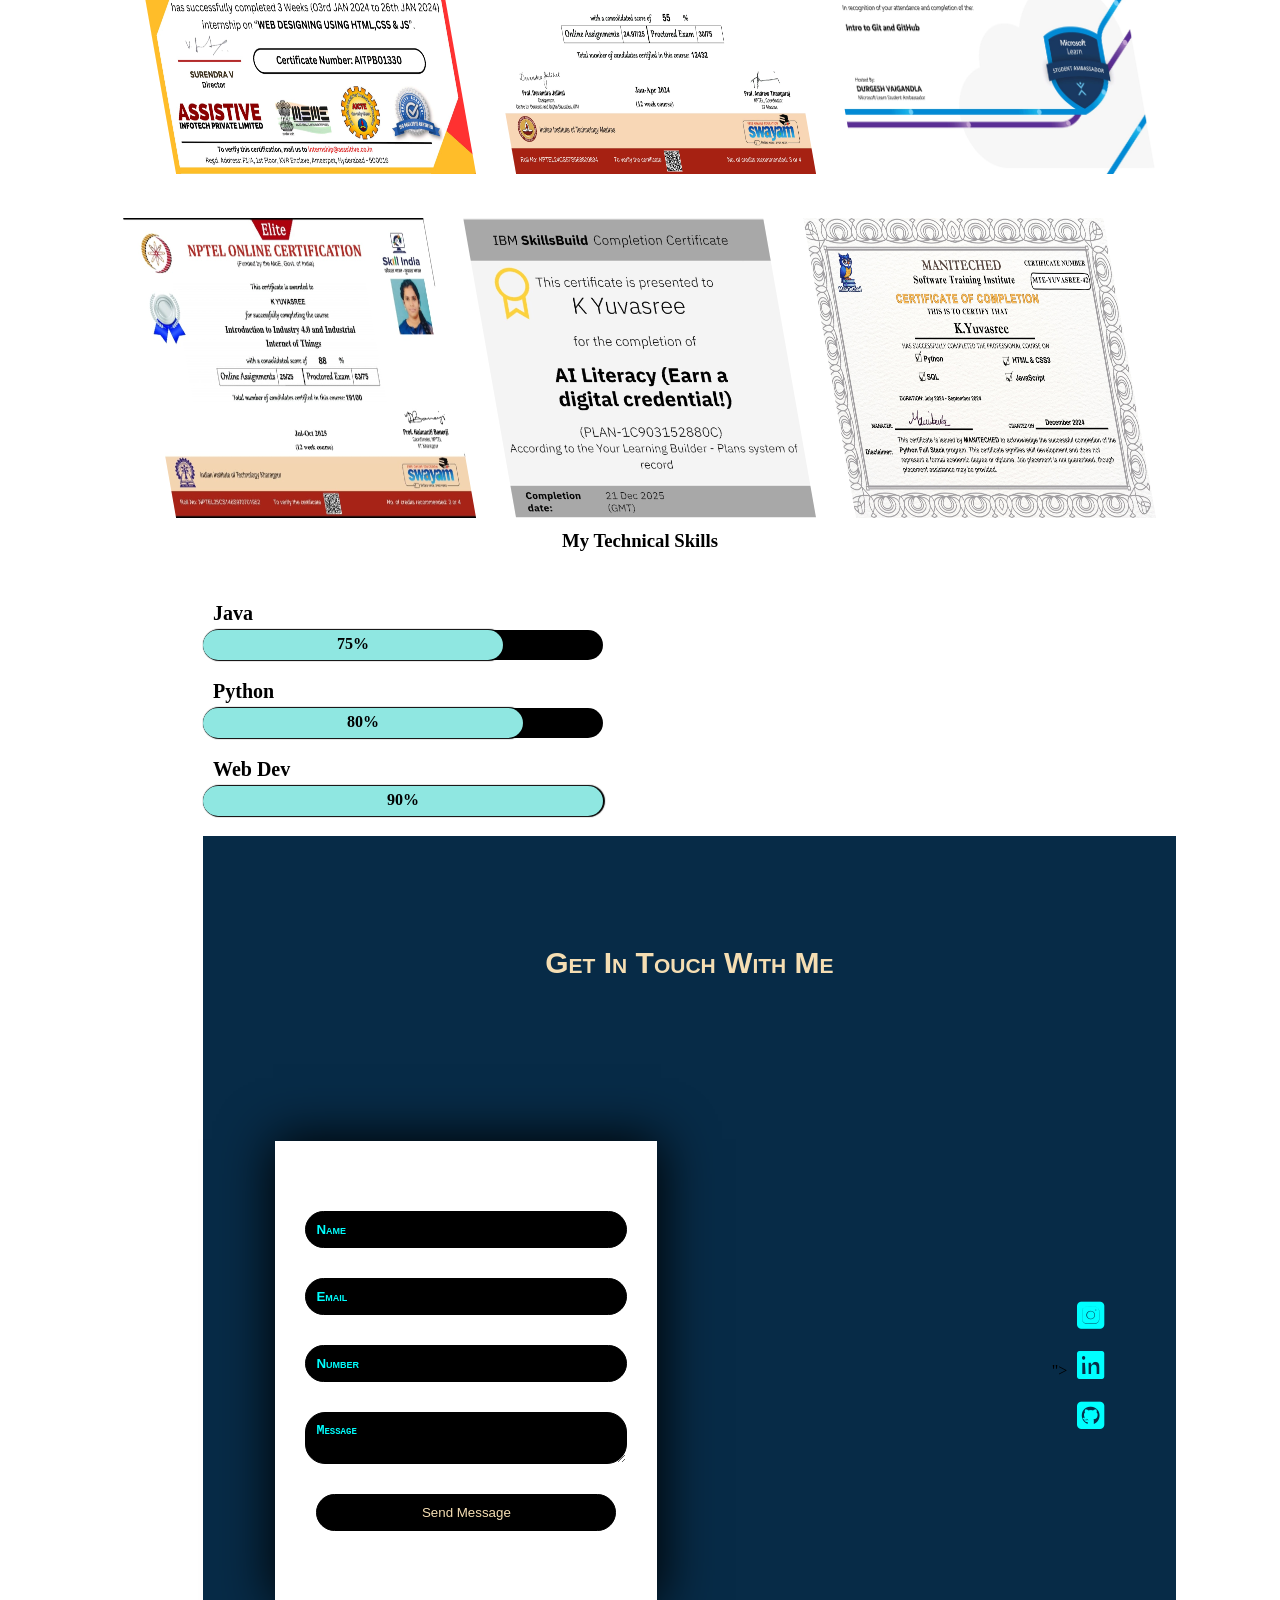
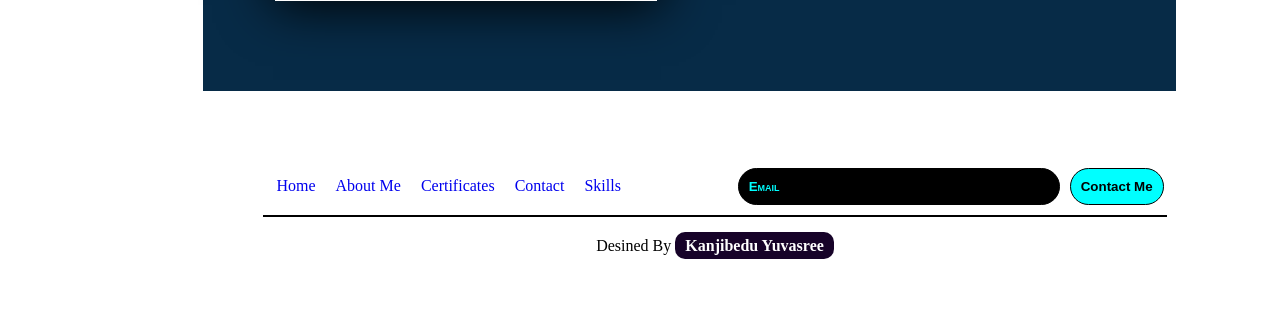
==== commit 3621822e: "Update index.html" ====
--- a/index.html
+++ b/index.html
@@ -130,10 +130,10 @@
                 <a href="images/certificate4.jpg.jpeg"> <img src="images/certificate4.jpg.jpeg" alt=""></a>
             </div>
              <div class="certificate">
-                <a href="images/certificate5.jpeg"> <img src="images/certificate3.jpeg" alt=""></a>
+                <a href="images/certificate5.jpeg"> <img src="images/certificate5.jpeg" alt=""></a>
             </div>
              <div class="certificate">
-                <a href="images/certificate6.jpeg"> <img src="images/certificate3.jpeg" alt=""></a>
+                <a href="images/certificate6.jpeg"> <img src="images/certificate6.jpeg" alt=""></a>
             </div>
 
         </div>
